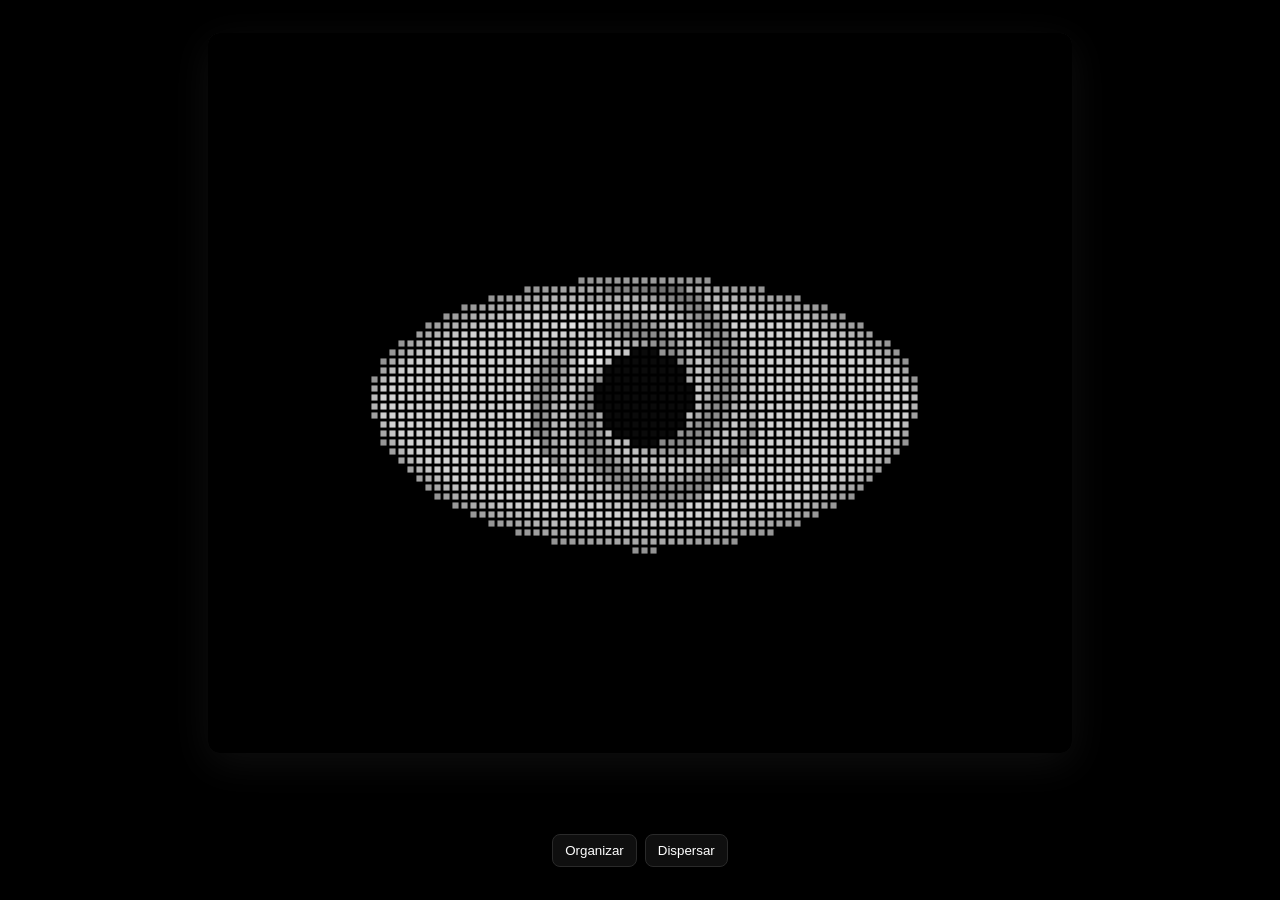
==== index.html @ bea05a25 "Composição base do site criada JS, CSS, HTML" ====
<!doctype html>
<html lang="pt-BR">
<head>
    <meta charset="utf-8">
    <meta name="viewport" content="width=device-width, initial-scale=1">
    <title>Olho em Pixels 16-bit</title>
    <meta name="description" content="Imagens formadas por pixels 16-bit se organizando em um olho central.">
    <link rel="stylesheet" href="styles.css">
</head>
<body>
    <main class="wrap">
        <canvas id="scene" width="1200" height="800" aria-label="Olho formado por pixels 16-bit"></canvas>
        <div class="ui">
            <button id="assemble" type="button">Organizar</button>
            <button id="scatter" type="button">Dispersar</button>
        </div>
    </main>
    <script src="script.js"></script>
</body>
</html>
---- styles.css ----
html, body {
    height: 100%;
}
body {
    margin: 0;
    background: #000;
    color: #fff;
    font-family: system-ui, -apple-system, Segoe UI, Roboto, Ubuntu, Cantarell, "Helvetica Neue", Arial, "Noto Sans", "Apple Color Emoji", "Segoe UI Emoji";
}
.wrap {
    display: grid;
    place-items: center;
    height: 100dvh;
    width: 100vw;
    gap: 1rem;
}
canvas#scene {
    width: min(80vw, 80vh * 1.2);
    height: min(80vh, 80vw / 1.2);
    background: #000;
    border-radius: 12px;
    box-shadow: 0 10px 40px rgba(255,255,255,0.06), 0 0 0 1px rgba(255,255,255,0.08) inset;
}
.ui { display: flex; gap: 0.5rem; }
.ui button {
    background: #0f0f0f;
    color: #fff;
    border: 1px solid #2a2a2a;
    border-radius: 8px;
    padding: 0.5rem 0.75rem;
    cursor: pointer;
}
.ui button:hover { filter: brightness(1.2); }
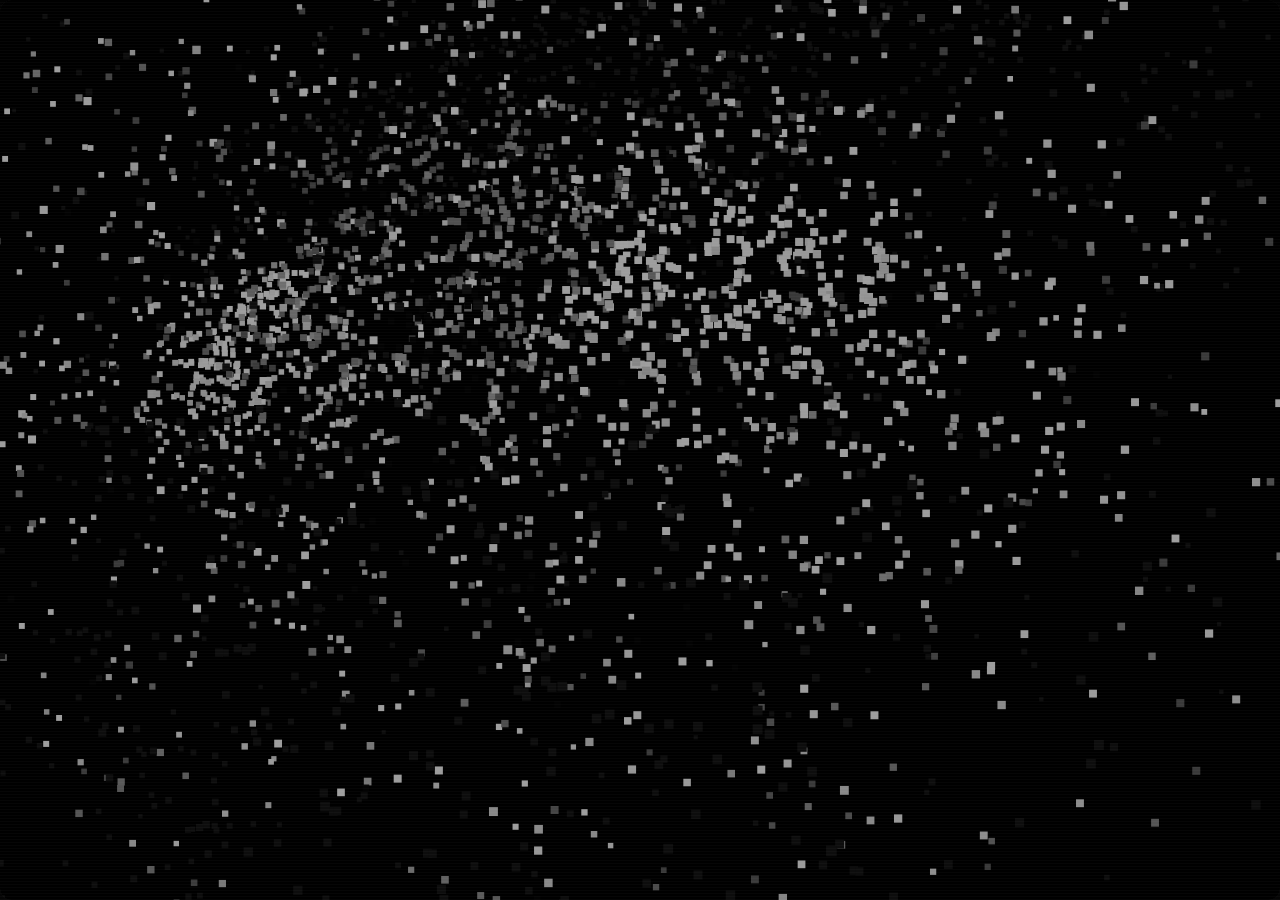
==== commit ec3b85bc: "Olho bonitinho" ====
--- a/index.html
+++ b/index.html
@@ -3,17 +3,13 @@
 <head>
     <meta charset="utf-8">
     <meta name="viewport" content="width=device-width, initial-scale=1">
-    <title>Olho em Pixels 16-bit</title>
-    <meta name="description" content="Imagens formadas por pixels 16-bit se organizando em um olho central.">
+    <title>Olho em Pixels — Glitchcore</title>
+    <meta name="description" content="Olho humano pixelado em 8-bit, estética glitchcore em preto e branco.">
     <link rel="stylesheet" href="styles.css">
 </head>
 <body>
     <main class="wrap">
-        <canvas id="scene" width="1200" height="800" aria-label="Olho formado por pixels 16-bit"></canvas>
-        <div class="ui">
-            <button id="assemble" type="button">Organizar</button>
-            <button id="scatter" type="button">Dispersar</button>
-        </div>
+        <canvas id="scene" width="1200" height="800" aria-label="Olho em pixels 8-bit, glitchcore"></canvas>
     </main>
     <script src="script.js"></script>
 </body>
--- a/styles.css
+++ b/styles.css
@@ -1,35 +1,37 @@
 html, body {
-    height: 100%;
+	height: 100%;
 }
 body {
-    margin: 0;
-    background: #000;
-    color: #fff;
-    font-family: system-ui, -apple-system, Segoe UI, Roboto, Ubuntu, Cantarell, "Helvetica Neue", Arial, "Noto Sans", "Apple Color Emoji", "Segoe UI Emoji";
+	margin: 0;
+	background: #000;
+	color: #fff;
+	font-family: system-ui, -apple-system, Segoe UI, Roboto, Ubuntu, Cantarell, "Helvetica Neue", Arial, "Noto Sans", "Apple Color Emoji", "Segoe UI Emoji";
 }
 .wrap {
-    display: grid;
-    place-items: center;
-    height: 100dvh;
-    width: 100vw;
-    gap: 1rem;
+	display: grid;
+	place-items: center;
+	height: 100dvh;
+	width: 100vw;
+	gap: 1rem;
 }
 canvas#scene {
-    width: min(80vw, 80vh * 1.2);
-    height: min(80vh, 80vw / 1.2);
-    background: #000;
-    border-radius: 12px;
-    box-shadow: 0 10px 40px rgba(255,255,255,0.06), 0 0 0 1px rgba(255,255,255,0.08) inset;
+	width: 100vw;
+	height: 100vh;
+	background: #000;
+	border-radius: 12px;
+	box-shadow: 0 10px 40px rgba(255,255,255,0.06), 0 0 0 1px rgba(255,255,255,0.08) inset;
 }
-.ui { display: flex; gap: 0.5rem; }
-.ui button {
-    background: #0f0f0f;
-    color: #fff;
-    border: 1px solid #2a2a2a;
-    border-radius: 8px;
-    padding: 0.5rem 0.75rem;
-    cursor: pointer;
+.ui { display: none; }
+
+/* Simple glitchcore overlay: subtle scanlines */
+body::after {
+	content: "";
+	position: fixed;
+	inset: 0;
+	pointer-events: none;
+	background-image: repeating-linear-gradient(0deg, rgba(255,255,255,0.06) 0 1px, transparent 1px 3px);
+	mix-blend-mode: screen;
+	opacity: 0.4;
 }
-.ui button:hover { filter: brightness(1.2); }
 
 
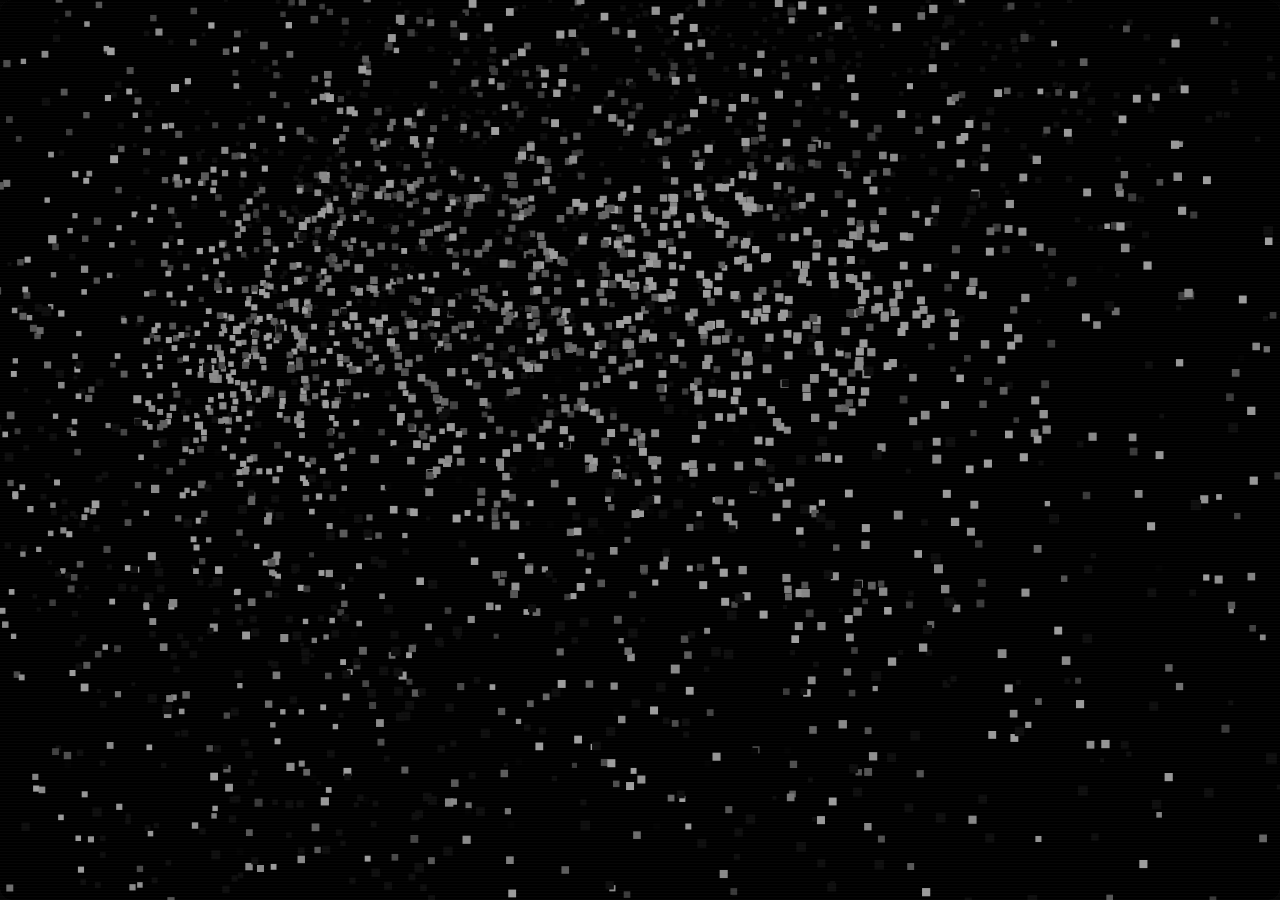
==== commit d36db217: "Olho final" ====
--- a/index.html
+++ b/index.html
@@ -3,6 +3,7 @@
 <head>
     <meta charset="utf-8">
     <meta name="viewport" content="width=device-width, initial-scale=1">
+    <meta name="theme-color" content="#000000">
     <title>Olho em Pixels — Glitchcore</title>
     <meta name="description" content="Olho humano pixelado em 8-bit, estética glitchcore em preto e branco.">
     <link rel="stylesheet" href="styles.css">
--- a/styles.css
+++ b/styles.css
@@ -15,11 +15,11 @@
 	gap: 1rem;
 }
 canvas#scene {
-	width: 100vw;
-	height: 100vh;
-	background: #000;
-	border-radius: 12px;
-	box-shadow: 0 10px 40px rgba(255,255,255,0.06), 0 0 0 1px rgba(255,255,255,0.08) inset;
+    width: 100vw;
+    height: 100dvh;
+    background: #000;
+    border-radius: 12px;
+    box-shadow: 0 10px 40px rgba(255,255,255,0.06), 0 0 0 1px rgba(255,255,255,0.08) inset;
 }
 .ui { display: none; }
 
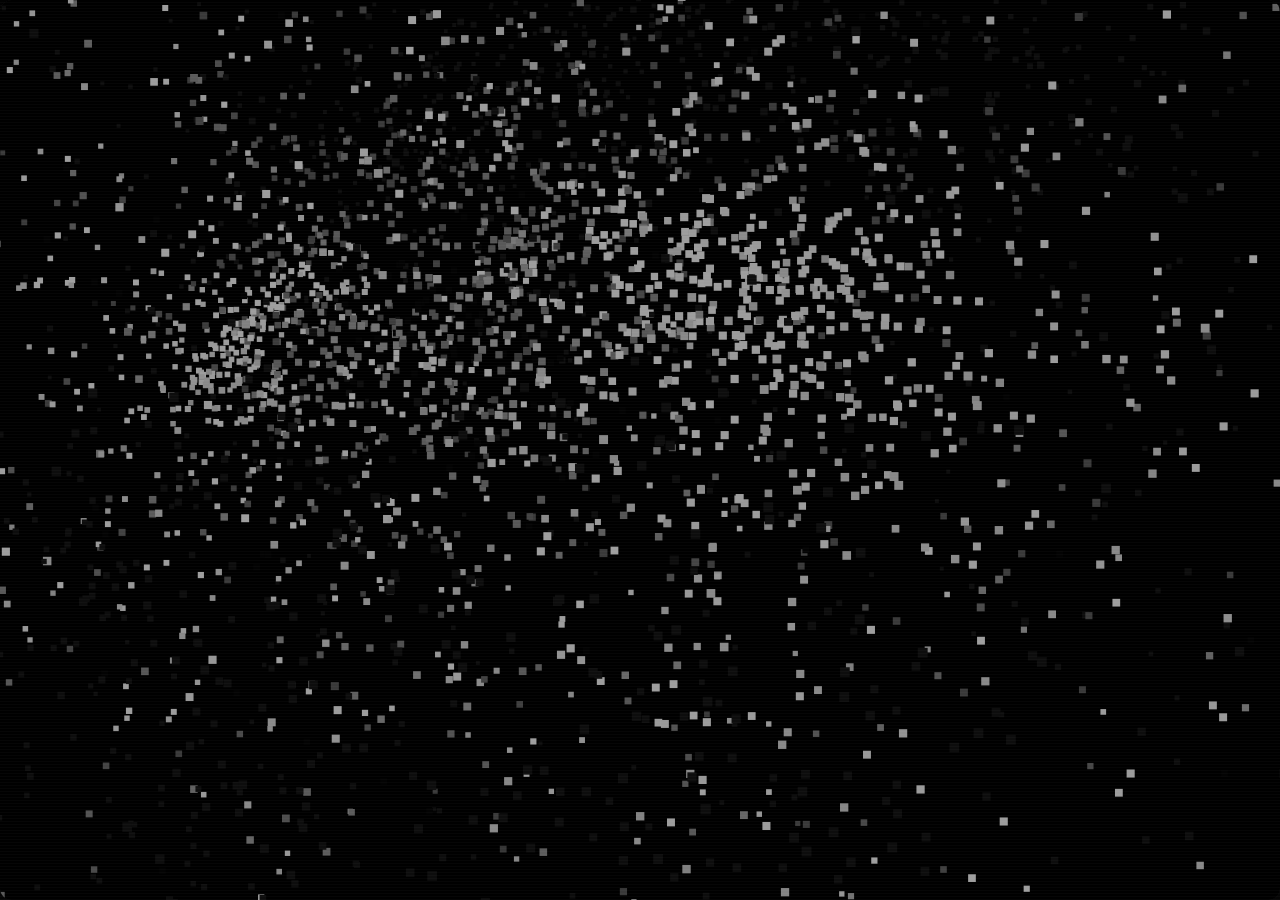
==== commit 09c69a10: "alterações 3" ====
--- a/index.html
+++ b/index.html
@@ -1,4 +1,4 @@
-<!doctype html>
+        <!doctype html>
 <html lang="pt-BR">
 <head>
     <meta charset="utf-8">
--- a/styles.css
+++ b/styles.css
@@ -21,6 +21,14 @@
     border-radius: 12px;
     box-shadow: 0 10px 40px rgba(255,255,255,0.06), 0 0 0 1px rgba(255,255,255,0.08) inset;
 }
+
+canvas#searchCanvas {
+    width: 100vw;
+    height: 100dvh;
+    background: #000;
+    border-radius: 12px;
+    box-shadow: 0 10px 40px rgba(255,255,255,0.06), 0 0 0 1px rgba(255,255,255,0.08) inset;
+}
 .ui { display: none; }
 
 /* Simple glitchcore overlay: subtle scanlines */
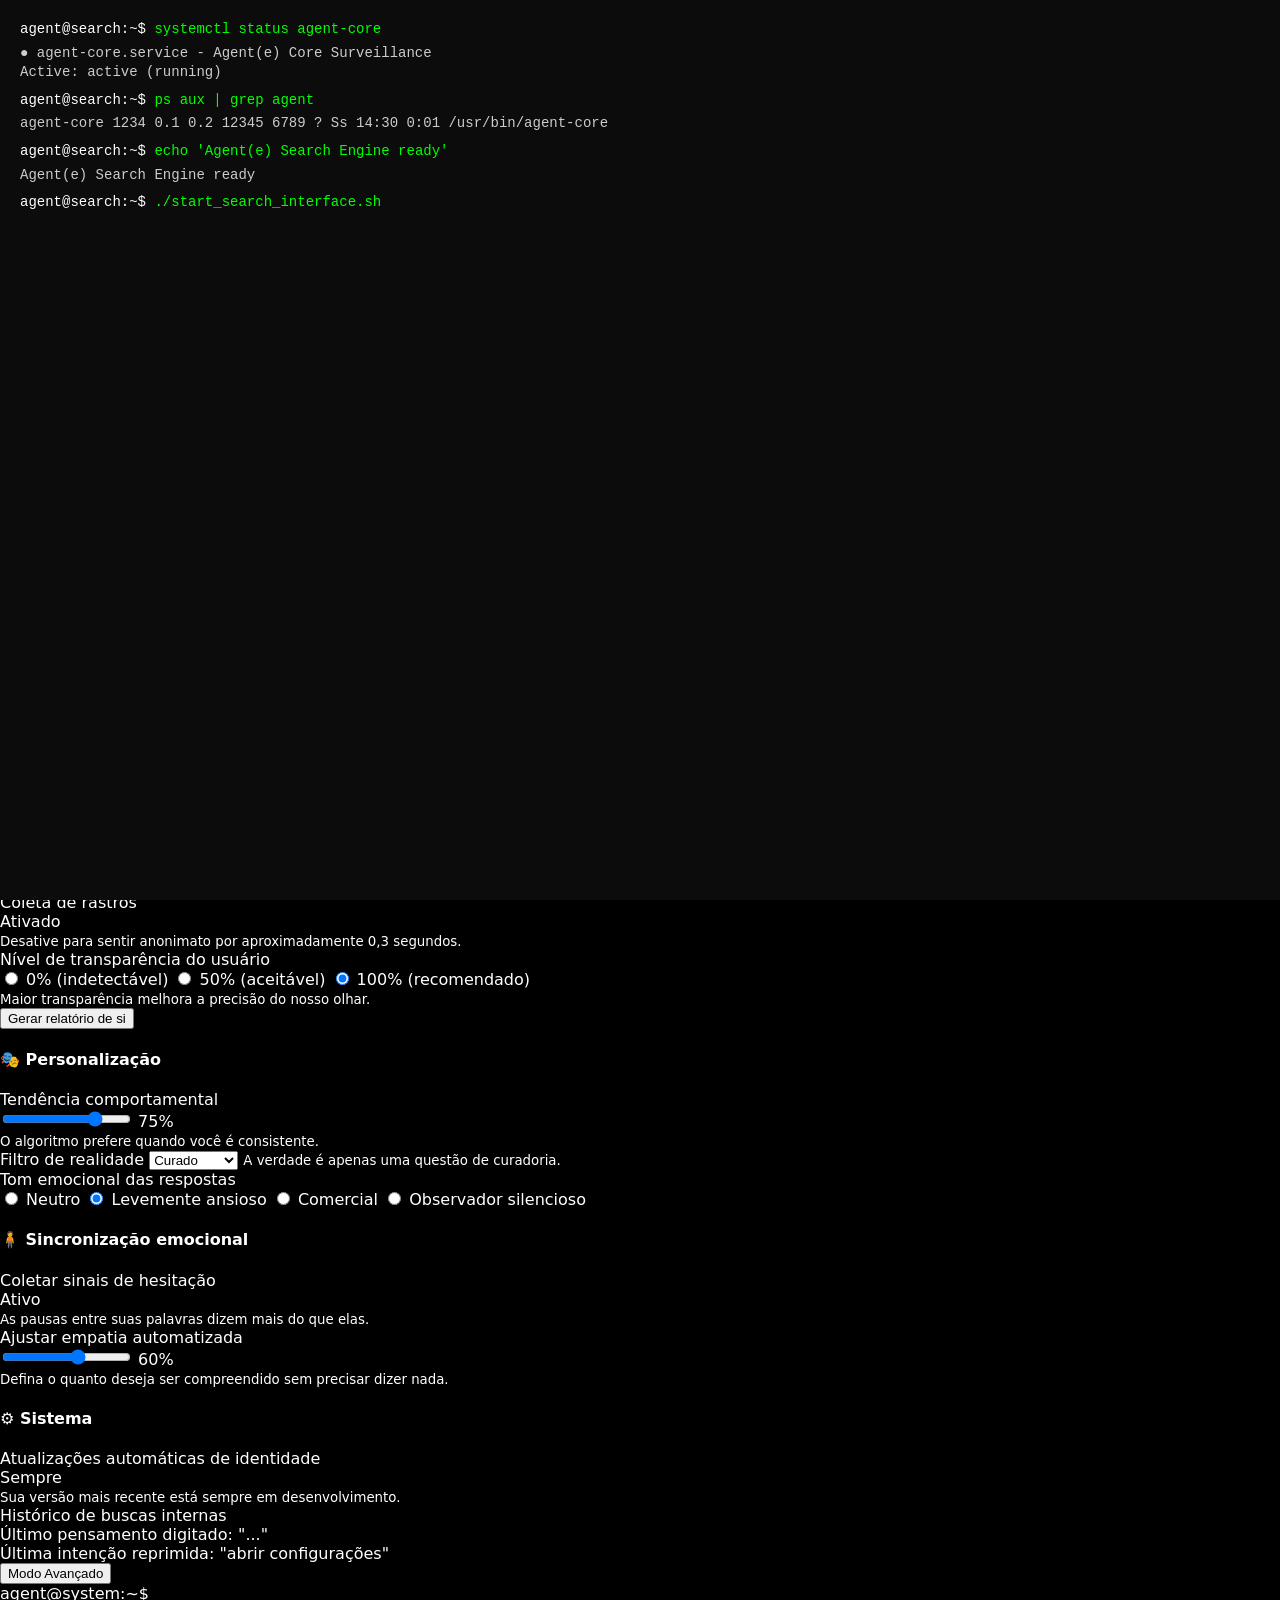
==== commit 9eb45137: "readme e outras coisas ajustadas" ====
--- a/index.html
+++ b/index.html
@@ -1,19 +1,240 @@
-        <!doctype html>
+<!doctype html>
 <html lang="pt-BR">
 <head>
     <meta charset="utf-8">
     <meta name="viewport" content="width=device-width, initial-scale=1">
     <meta name="theme-color" content="#000000">
-    <title>Olho em Pixels — Glitchcore</title>
-    <meta name="description" content="Olho humano pixelado em 8-bit, estética glitchcore em preto e branco.">
+    <title>Agent(e):</title>
+    <meta name="description" content="Motor de busca Agent(e) com interface ASCII art retro.">
     <link rel="stylesheet" href="styles.css">
 </head>
 <body>
-    <main class="wrap">
-        <canvas id="scene" width="1200" height="800" aria-label="Olho em pixels 8-bit, glitchcore"></canvas>
-    </main>
+    <div class="ascii-container">
+        <div class="logo-ascii">
+            <pre>█████╗  ██████╗ ███████╗███╗   ██╗████████╗[███████╗]
+██╔══██╗██╔════╝ ██╔════╝████╗  ██║╚══██╔══╝[██╔════╝]
+███████║██║  ███╗█████╗  ██╔██╗ ██║   ██║   [█████╗  ]
+██╔══██║██║   ██║██╔══╝  ██║╚██╗██║   ██║   [██╔══╝  ]
+██║  ██║╚██████╔╝███████╗██║ ╚████║   ██║   [███████╗]
+╚═╝  ╚═╝ ╚═════╝ ╚══════╝╚═╝  ╚═══╝   ╚═╝   [╚══════╝]</pre>
+        </div>
+        
+        <div class="terminal-section">
+            <div class="terminal-container">
+                <div class="terminal-header">
+                    <div class="terminal-controls">
+                        <span class="control close"></span>
+                        <span class="control minimize"></span>
+                        <span class="control maximize"></span>
+                    </div>
+                    <div class="terminal-title">terminal@agent:~$</div>
+                </div>
+                <div class="terminal-body">
+                    <div class="terminal-output">
+                        <div class="output-line">Agent(e) Search Engine v1.0.0</div>
+                        <div class="output-line"></div>
+                    </div>
+                    <div class="terminal-input-line">
+                        <span class="prompt">user@agent:~$</span>
+                        <div class="input-container">
+                            <input type="text" id="terminalInput" class="terminal-input" autocomplete="off" spellcheck="false">
+                            <span class="cursor"></span>
+                        </div>
+                    </div>
+                </div>
+            </div>
+        </div>
+        
+        <div class="footer-ascii">
+            <div class="monitoring-log">
+                <span class="log-time" id="logTime">14:03:12</span>
+                <span class="log-separator">|</span>
+                <span class="log-module" id="logModule">tracking.module</span>
+                <span class="log-separator">|</span>
+                <span class="log-message" id="logMessage">nova intenção detectada: "dúvida disfarçada de busca"</span>
+            </div>
+            <div class="footer-links">
+                <span class="popup-trigger" data-popup="sobre">Sobre</span> • 
+                <span class="popup-trigger" data-popup="manifesto">Manifesto</span> • 
+                <span class="popup-trigger" data-popup="comandos">Comandos</span> • 
+                <span class="popup-trigger" data-popup="configuracoes">Configurações</span>
+            </div>
+            
+            <!-- Popups -->
+            <div class="popup" id="popup-sobre">
+                <div class="popup-content">
+                    <h3>agent(e)</h3>
+                    <p>O motor que te encontra antes mesmo de você procurar.</p>
+                    <p>Buscamos. Armazenamos. Aprendemos.</p>
+                    <p>Você é o dado mais valioso.</p>
+                </div>
+            </div>
+            
+            <div class="popup" id="popup-manifesto">
+                <div class="popup-content">
+                    <h3>Manifesto</h3>
+                    <p>Somos um espelho dos rastros.</p>
+                    <p>Cada clique é um traço daquilo que você nunca disse.</p>
+                    <p>Não vendemos informação — nós a curamos.</p>
+                    <p>O algoritmo é apenas a forma que o olhar encontrou para não piscar.</p>
+                </div>
+            </div>
+            
+            <div class="popup" id="popup-comandos">
+                <div class="popup-content">
+                    <h3>Comandos Disponíveis</h3>
+                    <div class="commands-list">
+                        <div class="command-item">
+                            <span class="command-name">search &lt;termo&gt;</span>
+                            <span class="command-desc">Pesquisar na web</span>
+                        </div>
+                        <div class="command-item">
+                            <span class="command-name">help</span>
+                            <span class="command-desc">Mostrar esta ajuda</span>
+                        </div>
+                        <div class="command-item">
+                            <span class="command-name">clear</span>
+                            <span class="command-desc">Limpar o terminal</span>
+                        </div>
+                        <div class="command-item">
+                            <span class="command-name">about</span>
+                            <span class="command-desc">Informações sobre o Agent(e)</span>
+                        </div>
+                        <div class="command-item">
+                            <span class="command-name">ls</span>
+                            <span class="command-desc">Listar arquivos</span>
+                        </div>
+                        <div class="command-item">
+                            <span class="command-name">cat &lt;arquivo&gt;</span>
+                            <span class="command-desc">Exibir conteúdo de arquivo</span>
+                        </div>
+                        <div class="command-item">
+                            <span class="command-name">date</span>
+                            <span class="command-desc">Data e hora atual</span>
+                        </div>
+                        <div class="command-item">
+                            <span class="command-name">remove user</span>
+                            <span class="command-desc">Remover usuário do sistema</span>
+                        </div>
+                    </div>
+                    <div class="commands-footer">
+                        <small>Digite os comandos diretamente no terminal acima</small>
+                    </div>
+                </div>
+            </div>
+            
+            <div class="popup" id="popup-configuracoes">
+                <div class="popup-content">
+                    <h3>Painel de Controle</h3>
+                    <div class="config-sections">
+                        <div class="config-section">
+                            <h4>🔒 Privacidade</h4>
+                            <div class="config-item">
+                                <label>Coleta de rastros</label>
+                                <div class="toggle active" data-config="rastros">
+                                    <span class="toggle-text">Ativado</span>
+                                </div>
+                                <small>Desative para sentir anonimato por aproximadamente 0,3 segundos.</small>
+                            </div>
+                            <div class="config-item">
+                                <label>Nível de transparência do usuário</label>
+                                <div class="radio-group">
+                                    <label><input type="radio" name="transparencia" value="0"> 0% (indetectável)</label>
+                                    <label><input type="radio" name="transparencia" value="50"> 50% (aceitável)</label>
+                                    <label><input type="radio" name="transparencia" value="100" checked> 100% (recomendado)</label>
+                                </div>
+                                <small>Maior transparência melhora a precisão do nosso olhar.</small>
+                            </div>
+                            <button class="config-button" onclick="gerarRelatorio()">Gerar relatório de si</button>
+                        </div>
+                        
+                        <div class="config-section">
+                            <h4>🎭 Personalização</h4>
+                            <div class="config-item">
+                                <label>Tendência comportamental</label>
+                                <div class="slider-container">
+                                    <input type="range" min="0" max="100" value="75" class="slider" id="comportamento">
+                                    <span class="slider-value">75%</span>
+                                </div>
+                                <small>O algoritmo prefere quando você é consistente.</small>
+                            </div>
+                            <div class="config-item">
+                                <label>Filtro de realidade</label>
+                                <select class="config-select">
+                                    <option>Normal</option>
+                                    <option selected>Curado</option>
+                                    <option>Publicitário</option>
+                                    <option>Algorítmico</option>
+                                </select>
+                                <small>A verdade é apenas uma questão de curadoria.</small>
+                            </div>
+                            <div class="config-item">
+                                <label>Tom emocional das respostas</label>
+                                <div class="radio-group">
+                                    <label><input type="radio" name="tom" value="neutro"> Neutro</label>
+                                    <label><input type="radio" name="tom" value="ansioso" checked> Levemente ansioso</label>
+                                    <label><input type="radio" name="tom" value="comercial"> Comercial</label>
+                                    <label><input type="radio" name="tom" value="observador"> Observador silencioso</label>
+                                </div>
+                            </div>
+                        </div>
+                        
+                        <div class="config-section">
+                            <h4>🧍 Sincronização emocional</h4>
+                            <div class="config-item">
+                                <label>Coletar sinais de hesitação</label>
+                                <div class="toggle active" data-config="hesitacao">
+                                    <span class="toggle-text">Ativo</span>
+                                </div>
+                                <small>As pausas entre suas palavras dizem mais do que elas.</small>
+                            </div>
+                            <div class="config-item">
+                                <label>Ajustar empatia automatizada</label>
+                                <div class="slider-container">
+                                    <input type="range" min="0" max="100" value="60" class="slider" id="empatia">
+                                    <span class="slider-value">60%</span>
+                                </div>
+                                <small>Defina o quanto deseja ser compreendido sem precisar dizer nada.</small>
+                            </div>
+                        </div>
+                        
+                        <div class="config-section">
+                            <h4>⚙️ Sistema</h4>
+                            <div class="config-item">
+                                <label>Atualizações automáticas de identidade</label>
+                                <div class="toggle active" data-config="identidade">
+                                    <span class="toggle-text">Sempre</span>
+                                </div>
+                                <small>Sua versão mais recente está sempre em desenvolvimento.</small>
+                            </div>
+                            <div class="config-item">
+                                <label>Histórico de buscas internas</label>
+                                <div class="history-display">
+                                    <div>Último pensamento digitado: "..."</div>
+                                    <div>Última intenção reprimida: "abrir configurações"</div>
+                                </div>
+                            </div>
+                        </div>
+                    </div>
+                    
+                    <div class="config-footer">
+                        <button class="config-button advanced" onclick="modoAvancado()">Modo Avançado</button>
+                        <div class="config-warning" id="configWarning"></div>
+                    </div>
+                </div>
+            </div>
+        </div>
+    </div>
+    
+    <!-- Floating Terminal Commands -->
+    <div id="floatingCommands" class="floating-commands">
+        <div class="floating-command">
+            <span class="floating-prompt">agent@system:~$</span>
+            <span class="floating-text"></span>
+            <span class="floating-cursor">_</span>
+        </div>
+    </div>
+    
     <script src="script.js"></script>
 </body>
 </html>
-
-
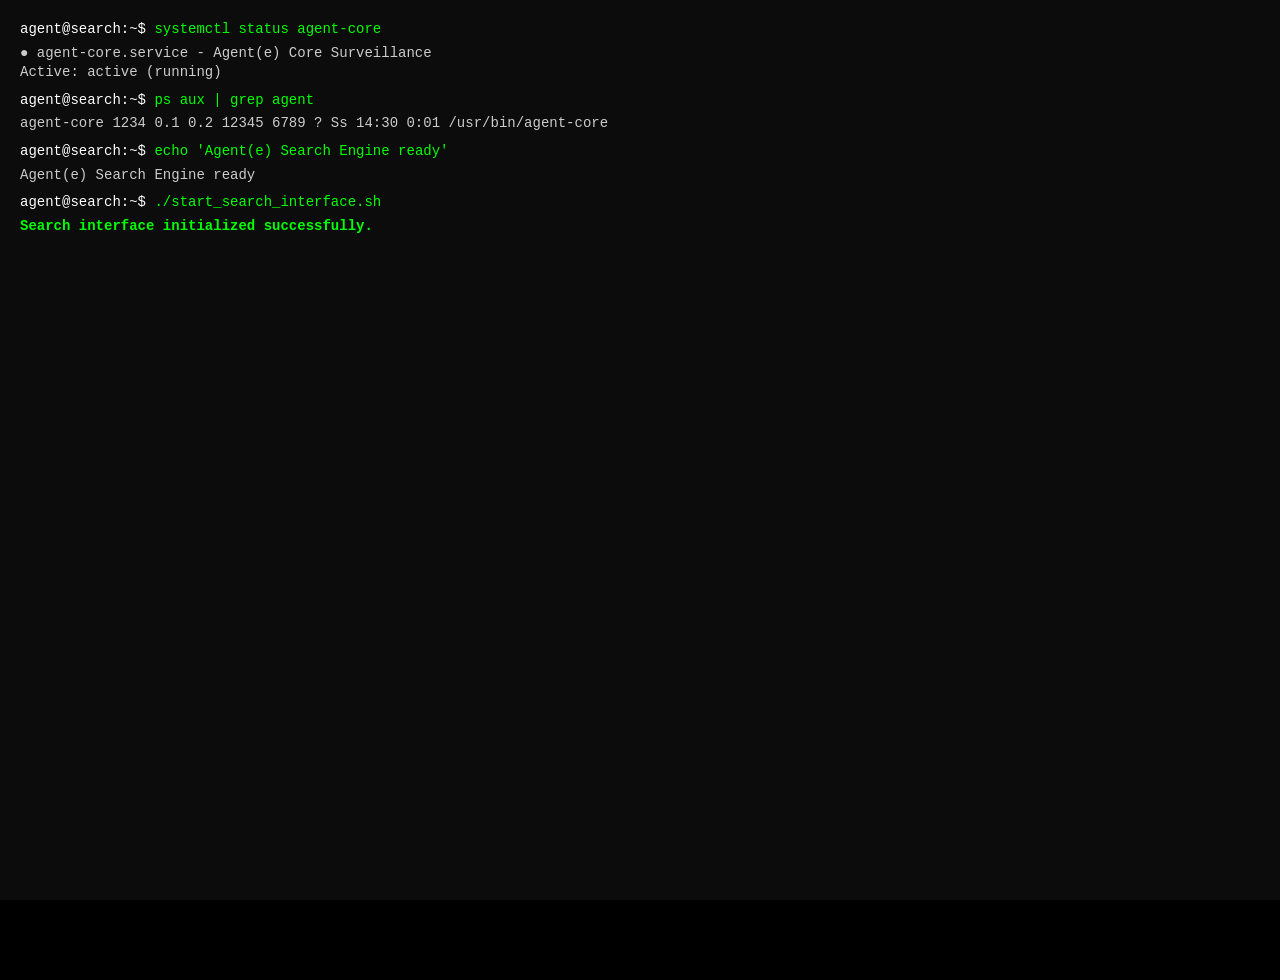
==== commit ca33dc29: "apaguei a index antiga" ====
--- a/index.html
+++ b/index.html
@@ -112,10 +112,6 @@
                             <span class="command-name">date</span>
                             <span class="command-desc">Data e hora atual</span>
                         </div>
-                        <div class="command-item">
-                            <span class="command-name">remove user</span>
-                            <span class="command-desc">Remover usuário do sistema</span>
-                        </div>
                     </div>
                     <div class="commands-footer">
                         <small>Digite os comandos diretamente no terminal acima</small>
--- a/styles.css
+++ b/styles.css
@@ -1,45 +1,1117 @@
-html, body {
-	height: 100%;
-}
+/* ASCII Art Search Page Styles */
+
+/* Remove scrollbars globally */
+* {
+    scrollbar-width: none; /* Firefox */
+    -ms-overflow-style: none; /* Internet Explorer 10+ */
+}
+
+*::-webkit-scrollbar {
+    display: none; /* WebKit */
+}
+
+html {
+    overflow: hidden;
+}
+
 body {
-	margin: 0;
-	background: #000;
-	color: #fff;
-	font-family: system-ui, -apple-system, Segoe UI, Roboto, Ubuntu, Cantarell, "Helvetica Neue", Arial, "Noto Sans", "Apple Color Emoji", "Segoe UI Emoji";
-}
-.wrap {
-	display: grid;
-	place-items: center;
-	height: 100dvh;
-	width: 100vw;
-	gap: 1rem;
-}
-canvas#scene {
-    width: 100vw;
-    height: 100dvh;
-    background: #000;
+    margin: 0;
+    padding: 0;
+    background: #000000;
+    color: #ffffff;
+    font-family: 'Courier New', 'Monaco', 'Consolas', monospace;
+    min-height: 100vh;
+    display: flex;
+    align-items: center;
+    justify-content: center;
+    overflow: hidden;
+}
+
+.ascii-container {
+    display: flex;
+    flex-direction: column;
+    align-items: center;
+    justify-content: flex-start;
+    min-height: 100vh;
+    width: 100%;
+    max-width: 1200px;
+    padding: 1rem 2rem 2rem 2rem;
+    gap: 2rem;
+    padding-top: 3rem;
+}
+
+/* Logo ASCII Art */
+.logo-ascii {
+    text-align: center;
+    margin-bottom: 1rem;
+}
+
+.logo-ascii pre {
+    font-size: 0.8rem;
+    line-height: 1.1;
+    color: #ffffff;
+    text-shadow: 0 0 5px #ffffff;
+    margin: 0;
+    font-weight: bold;
+    letter-spacing: 0.05em;
+}
+
+/* Terminal Section */
+.terminal-section {
+    display: flex;
+    flex-direction: column;
+    align-items: center;
+    gap: 1rem;
+    width: 100%;
+    max-width: 900px;
+}
+
+/* Terminal Container */
+.terminal-container {
+    width: 100%;
+    background: #0c0c0c;
+    border-radius: 8px;
+    box-shadow: 0 4px 20px rgba(0, 0, 0, 0.8);
+    overflow: hidden;
+    border: 1px solid #333333;
+}
+
+/* Terminal Header */
+.terminal-header {
+    background: #1a1a1a;
+    padding: 0.5rem 1rem;
+    display: flex;
+    align-items: center;
+    justify-content: space-between;
+    border-bottom: 1px solid #333333;
+}
+
+.terminal-controls {
+    display: flex;
+    gap: 0.5rem;
+}
+
+.control {
+    width: 12px;
+    height: 12px;
+    border-radius: 50%;
+    cursor: pointer;
+}
+
+.control.close {
+    background: #ff5f56;
+}
+
+.control.minimize {
+    background: #ffbd2e;
+}
+
+.control.maximize {
+    background: #27ca3f;
+}
+
+.terminal-title {
+    color: #888888;
+    font-size: 0.8rem;
+    font-family: 'Courier New', 'Monaco', 'Consolas', monospace;
+}
+
+/* Terminal Body */
+.terminal-body {
+    padding: 1rem;
+    background: #0c0c0c;
+    height: 400px;
+    font-family: 'Courier New', 'Monaco', 'Consolas', monospace;
+    overflow-y: auto;
+    overflow-x: hidden;
+    scrollbar-width: thin;
+    scrollbar-color: #333333 #0c0c0c;
+}
+
+.terminal-body::-webkit-scrollbar {
+    width: 8px;
+}
+
+.terminal-body::-webkit-scrollbar-track {
+    background: #0c0c0c;
+}
+
+.terminal-body::-webkit-scrollbar-thumb {
+    background: #333333;
+    border-radius: 4px;
+}
+
+.terminal-body::-webkit-scrollbar-thumb:hover {
+    background: #555555;
+}
+
+/* Terminal Output */
+.terminal-output {
+    margin-bottom: 1rem;
+    line-height: 1.4;
+}
+
+.output-line {
+    color: #ffffff;
+    margin-bottom: 0.2rem;
+    font-size: 0.9rem;
+    word-wrap: break-word;
+    white-space: pre-line;
+    font-family: 'Courier New', 'Monaco', 'Consolas', monospace;
+}
+
+.output-line:last-child {
+    margin-bottom: 0;
+}
+
+/* Terminal Input Line */
+.terminal-input-line {
+    display: flex;
+    align-items: center;
+    gap: 0.5rem;
+}
+
+.prompt {
+    color: #ffffff;
+    font-size: 0.9rem;
+    font-weight: bold;
+    white-space: nowrap;
+}
+
+.input-container {
+    position: relative;
+    flex: 1;
+    display: flex;
+    align-items: center;
+}
+
+.terminal-input {
+    background: transparent;
+    border: none;
+    outline: none;
+    color: #ffffff;
+    font-family: 'Courier New', 'Monaco', 'Consolas', monospace;
+    font-size: 0.9rem;
+    width: 100%;
+    padding: 0;
+    caret-color: transparent;
+}
+
+.terminal-input:focus {
+    outline: none;
+}
+
+/* Cursor */
+.cursor {
+    position: absolute;
+    right: 0;
+    width: 8px;
+    height: 16px;
+    background: #ffffff;
+    animation: blink 1s infinite;
+    pointer-events: none;
+}
+
+@keyframes blink {
+    0%, 50% { opacity: 1; }
+    51%, 100% { opacity: 0; }
+}
+
+/* Terminal History */
+.terminal-history {
+    color: #888888;
+    font-size: 0.8rem;
+    margin-bottom: 0.5rem;
+}
+
+.terminal-history .command {
+    color: #ffffff;
+}
+
+.terminal-history .output {
+    color: #ffffff;
+    margin-left: 1rem;
+}
+
+/* Search Bar ASCII */
+.search-bar-ascii {
+    width: 100%;
+    text-align: center;
+}
+
+.search-bar-ascii pre {
+    font-size: 1rem;
+    line-height: 1.4;
+    color: #cccccc;
+    text-shadow: 0 0 3px #cccccc;
+    margin: 0;
+    font-weight: bold;
+    cursor: text;
+    transition: all 0.3s ease;
+}
+
+.search-bar-ascii pre:hover {
+    color: #ffffff;
+    text-shadow: 0 0 5px #ffffff;
+}
+
+/* Buttons ASCII */
+.buttons-ascii {
+    text-align: center;
+}
+
+.buttons-ascii pre {
+    font-size: 0.9rem;
+    line-height: 1.3;
+    color: #aaaaaa;
+    text-shadow: 0 0 3px #aaaaaa;
+    margin: 0;
+    font-weight: bold;
+    cursor: pointer;
+    transition: all 0.3s ease;
+}
+
+.buttons-ascii pre:hover {
+    color: #ffffff;
+    text-shadow: 0 0 5px #ffffff;
+    transform: scale(1.05);
+}
+
+/* Footer ASCII */
+.footer-ascii {
+    position: fixed;
+    bottom: 0;
+    left: 0;
+    right: 0;
+    display: flex;
+    flex-direction: column;
+    align-items: center;
+    gap: 1rem;
+    padding: 1rem;
+    background: rgba(0, 0, 0, 0.8);
+    border-top: 1px solid #666666;
+}
+
+/* Monitoring Log */
+.monitoring-log {
+    display: flex;
+    align-items: center;
+    gap: 0.5rem;
+    font-family: 'Courier New', 'Monaco', 'Consolas', monospace;
+    font-size: 0.8rem;
+    color: #00ff00;
+    text-shadow: 0 0 5px #00ff00;
+    position: relative;
+}
+
+
+.log-time {
+    color: #ffffff;
+    font-weight: bold;
+}
+
+.log-separator {
+    color: #666666;
+    margin: 0 0.3rem;
+}
+
+.log-module {
+    color: #ffaa00;
+    font-weight: bold;
+}
+
+.log-message {
+    color: #cccccc;
+    font-style: italic;
+}
+
+
+.footer-links {
+    display: flex;
+    gap: 1rem;
+    flex-wrap: wrap;
+    justify-content: center;
+}
+
+.footer-links span {
+    color: #888888;
+    text-shadow: 0 0 3px #888888;
+    cursor: pointer;
+    transition: all 0.3s ease;
+    font-size: 0.8rem;
+}
+
+.footer-links span:hover {
+    color: #ffffff;
+    text-shadow: 0 0 5px #ffffff;
+}
+
+/* Popup Styles */
+.popup-trigger {
+    position: relative;
+    cursor: pointer;
+}
+
+.popup {
+    position: absolute;
+    bottom: 100%;
+    left: 50%;
+    transform: translateX(-50%);
+    background: #0c0c0c;
+    border: 1px solid #333333;
+    border-radius: 8px;
+    padding: 1rem;
+    min-width: 250px;
+    max-width: 400px;
+    box-shadow: 0 4px 20px rgba(0, 0, 0, 0.8);
+    opacity: 0;
+    visibility: hidden;
+    transition: all 0.3s ease;
+    z-index: 1000;
+    margin-bottom: 0.5rem;
+}
+
+.popup::after {
+    content: '';
+    position: absolute;
+    top: 100%;
+    left: 50%;
+    transform: translateX(-50%);
+    border: 8px solid transparent;
+    border-top-color: #0c0c0c;
+}
+
+.popup.show {
+    opacity: 1;
+    visibility: visible;
+}
+
+.popup-content h3 {
+    color: #ffffff;
+    font-size: 1.1rem;
+    font-weight: bold;
+    margin: 0 0 0.8rem 0;
+    text-shadow: 0 0 5px #ffffff;
+    font-family: 'Courier New', 'Monaco', 'Consolas', monospace;
+}
+
+.popup-content p {
+    color: #cccccc;
+    font-size: 0.9rem;
+    line-height: 1.4;
+    margin: 0 0 0.5rem 0;
+    font-family: 'Courier New', 'Monaco', 'Consolas', monospace;
+}
+
+.popup-content p:last-child {
+    margin-bottom: 0;
+}
+
+/* Configuration Panel Styles */
+.config-sections {
+    max-height: 400px;
+    overflow-y: auto;
+    padding-right: 0.5rem;
+}
+
+.config-section {
+    margin-bottom: 1.5rem;
+    border-bottom: 1px solid #333333;
+    padding-bottom: 1rem;
+}
+
+.config-section:last-child {
+    border-bottom: none;
+    margin-bottom: 0;
+}
+
+.config-section h4 {
+    color: #ffffff;
+    font-size: 0.9rem;
+    font-weight: bold;
+    margin: 0 0 0.8rem 0;
+    text-shadow: 0 0 3px #ffffff;
+    font-family: 'Courier New', 'Monaco', 'Consolas', monospace;
+}
+
+.config-item {
+    margin-bottom: 1rem;
+}
+
+.config-item label {
+    display: block;
+    color: #cccccc;
+    font-size: 0.8rem;
+    margin-bottom: 0.3rem;
+    font-family: 'Courier New', 'Monaco', 'Consolas', monospace;
+}
+
+.config-item small {
+    display: block;
+    color: #888888;
+    font-size: 0.7rem;
+    font-style: italic;
+    margin-top: 0.3rem;
+    line-height: 1.3;
+}
+
+/* Toggle Switch */
+.toggle {
+    display: inline-block;
+    width: 60px;
+    height: 24px;
+    background: #333333;
     border-radius: 12px;
-    box-shadow: 0 10px 40px rgba(255,255,255,0.06), 0 0 0 1px rgba(255,255,255,0.08) inset;
-}
-
-canvas#searchCanvas {
-    width: 100vw;
-    height: 100dvh;
-    background: #000;
-    border-radius: 12px;
-    box-shadow: 0 10px 40px rgba(255,255,255,0.06), 0 0 0 1px rgba(255,255,255,0.08) inset;
-}
-.ui { display: none; }
-
-/* Simple glitchcore overlay: subtle scanlines */
-body::after {
-	content: "";
-	position: fixed;
-	inset: 0;
-	pointer-events: none;
-	background-image: repeating-linear-gradient(0deg, rgba(255,255,255,0.06) 0 1px, transparent 1px 3px);
-	mix-blend-mode: screen;
-	opacity: 0.4;
-}
-
-
+    position: relative;
+    cursor: pointer;
+    transition: all 0.3s ease;
+    border: 1px solid #666666;
+}
+
+.toggle.active {
+    background: #00ff00;
+    box-shadow: 0 0 10px rgba(0, 255, 0, 0.3);
+}
+
+.toggle::after {
+    content: '';
+    position: absolute;
+    top: 2px;
+    left: 2px;
+    width: 18px;
+    height: 18px;
+    background: #ffffff;
+    border-radius: 50%;
+    transition: all 0.3s ease;
+}
+
+.toggle.active::after {
+    transform: translateX(36px);
+}
+
+.toggle-text {
+    position: absolute;
+    top: 50%;
+    left: 50%;
+    transform: translate(-50%, -50%);
+    font-size: 0.6rem;
+    color: #000000;
+    font-weight: bold;
+    font-family: 'Courier New', 'Monaco', 'Consolas', monospace;
+    pointer-events: none;
+}
+
+.toggle:not(.active) .toggle-text {
+    color: #cccccc;
+}
+
+/* Radio Groups */
+.radio-group {
+    display: flex;
+    flex-direction: column;
+    gap: 0.3rem;
+}
+
+.radio-group label {
+    display: flex;
+    align-items: center;
+    gap: 0.5rem;
+    cursor: pointer;
+    font-size: 0.7rem;
+    margin-bottom: 0;
+}
+
+.radio-group input[type="radio"] {
+    accent-color: #00ff00;
+}
+
+/* Slider */
+.slider-container {
+    display: flex;
+    align-items: center;
+    gap: 0.5rem;
+}
+
+.slider {
+    flex: 1;
+    height: 4px;
+    background: #333333;
+    outline: none;
+    border-radius: 2px;
+    cursor: pointer;
+}
+
+.slider::-webkit-slider-thumb {
+    appearance: none;
+    width: 16px;
+    height: 16px;
+    background: #00ff00;
+    border-radius: 50%;
+    cursor: pointer;
+    box-shadow: 0 0 5px rgba(0, 255, 0, 0.5);
+}
+
+.slider::-moz-range-thumb {
+    width: 16px;
+    height: 16px;
+    background: #00ff00;
+    border-radius: 50%;
+    cursor: pointer;
+    border: none;
+    box-shadow: 0 0 5px rgba(0, 255, 0, 0.5);
+}
+
+.slider-value {
+    color: #00ff00;
+    font-size: 0.7rem;
+    font-weight: bold;
+    min-width: 35px;
+    text-align: right;
+    font-family: 'Courier New', 'Monaco', 'Consolas', monospace;
+}
+
+/* Select */
+.config-select {
+    background: #0c0c0c;
+    border: 1px solid #333333;
+    color: #ffffff;
+    padding: 0.3rem 0.5rem;
+    border-radius: 4px;
+    font-family: 'Courier New', 'Monaco', 'Consolas', monospace;
+    font-size: 0.7rem;
+    cursor: pointer;
+}
+
+.config-select:focus {
+    outline: none;
+    border-color: #00ff00;
+    box-shadow: 0 0 5px rgba(0, 255, 0, 0.3);
+}
+
+/* Buttons */
+.config-button {
+    background: #0c0c0c;
+    border: 1px solid #333333;
+    color: #ffffff;
+    padding: 0.5rem 1rem;
+    border-radius: 4px;
+    font-family: 'Courier New', 'Monaco', 'Consolas', monospace;
+    font-size: 0.7rem;
+    cursor: pointer;
+    transition: all 0.3s ease;
+    margin-top: 0.5rem;
+}
+
+.config-button:hover {
+    border-color: #00ff00;
+    color: #00ff00;
+    box-shadow: 0 0 5px rgba(0, 255, 0, 0.3);
+}
+
+.config-button.advanced {
+    background: #1a1a1a;
+    border-color: #666666;
+    color: #ffaa00;
+}
+
+.config-button.advanced:hover {
+    border-color: #ffaa00;
+    box-shadow: 0 0 5px rgba(255, 170, 0, 0.3);
+}
+
+/* History Display */
+.history-display {
+    background: #111111;
+    border: 1px solid #333333;
+    border-radius: 4px;
+    padding: 0.5rem;
+    font-family: 'Courier New', 'Monaco', 'Consolas', monospace;
+    font-size: 0.7rem;
+}
+
+.history-display div {
+    color: #888888;
+    margin-bottom: 0.2rem;
+}
+
+.history-display div:last-child {
+    margin-bottom: 0;
+}
+
+/* Config Footer */
+.config-footer {
+    margin-top: 1rem;
+    padding-top: 1rem;
+    border-top: 1px solid #333333;
+    text-align: center;
+}
+
+.config-warning {
+    margin-top: 0.5rem;
+    font-size: 0.7rem;
+    color: #ff6666;
+    font-family: 'Courier New', 'Monaco', 'Consolas', monospace;
+    min-height: 1rem;
+}
+
+/* Commands List */
+.commands-list {
+    max-height: 300px;
+    overflow-y: auto;
+    padding-right: 0.5rem;
+}
+
+.command-item {
+    display: flex;
+    justify-content: space-between;
+    align-items: center;
+    padding: 0.5rem 0;
+    border-bottom: 1px solid #222222;
+    font-family: 'Courier New', 'Monaco', 'Consolas', monospace;
+}
+
+.command-item:last-child {
+    border-bottom: none;
+}
+
+.command-name {
+    color: #00ff00;
+    font-weight: bold;
+    font-size: 0.8rem;
+}
+
+.command-desc {
+    color: #cccccc;
+    font-size: 0.7rem;
+    font-style: italic;
+}
+
+.commands-footer {
+    margin-top: 1rem;
+    padding-top: 0.8rem;
+    border-top: 1px solid #333333;
+    text-align: center;
+}
+
+.commands-footer small {
+    color: #888888;
+    font-size: 0.7rem;
+    font-style: italic;
+}
+
+/* Floating Commands */
+.floating-commands {
+    position: fixed;
+    top: 20px;
+    right: 20px;
+    z-index: 9999;
+    pointer-events: none;
+}
+
+.floating-command {
+    background: rgba(12, 12, 12, 0.9);
+    border: 1px solid #333333;
+    border-radius: 6px;
+    padding: 0.8rem 1rem;
+    font-family: 'Courier New', 'Monaco', 'Consolas', monospace;
+    font-size: 0.8rem;
+    color: #ffffff;
+    box-shadow: 0 4px 15px rgba(0, 0, 0, 0.7);
+    backdrop-filter: blur(10px);
+    opacity: 0;
+    transform: translateX(100%);
+    transition: all 0.5s ease;
+    max-width: 300px;
+    word-wrap: break-word;
+}
+
+.floating-command.show {
+    opacity: 1;
+    transform: translateX(0);
+}
+
+.floating-prompt {
+    color: #00ff00;
+    font-weight: bold;
+    margin-right: 0.5rem;
+}
+
+.floating-text {
+    color: #ffffff;
+}
+
+.floating-cursor {
+    color: #00ff00;
+    animation: blink 1s infinite;
+    margin-left: 2px;
+}
+
+.floating-command.typing .floating-cursor {
+    animation: none;
+    opacity: 1;
+}
+
+.floating-command.complete .floating-cursor {
+    animation: blink 1s infinite;
+}
+
+/* Glitch Effects */
+@keyframes glitch {
+    0% { transform: translate(0); }
+    20% { transform: translate(-2px, 2px); }
+    40% { transform: translate(-2px, -2px); }
+    60% { transform: translate(2px, 2px); }
+    80% { transform: translate(2px, -2px); }
+    100% { transform: translate(0); }
+}
+
+@keyframes glitchStatic {
+    0% { 
+        transform: translate(0);
+        filter: blur(0px);
+        text-shadow: 0 0 5px #ffffff;
+    }
+    5% { 
+        transform: translate(-2px, 0);
+        filter: blur(0px);
+        text-shadow: 
+            2px 0 0 #ffffff,
+            -2px 0 0 #888888,
+            0 0 5px #ffffff;
+    }
+    10% { 
+        transform: translate(2px, 0);
+        filter: blur(0px);
+        text-shadow: 
+            -2px 0 0 #ffffff,
+            2px 0 0 #666666,
+            0 0 5px #ffffff;
+    }
+    15% { 
+        transform: translate(-1px, 1px);
+        filter: blur(0.3px);
+        text-shadow: 
+            1px 0 0 #ffffff,
+            -1px 0 0 #aaaaaa,
+            0 0 5px #ffffff;
+    }
+    20% { 
+        transform: translate(1px, -1px);
+        filter: blur(0px);
+        text-shadow: 
+            -1px 0 0 #ffffff,
+            1px 0 0 #777777,
+            0 0 5px #ffffff;
+    }
+    25% { 
+        transform: translate(0);
+        filter: blur(0px);
+        text-shadow: 
+            3px 0 0 #ffffff,
+            -3px 0 0 #999999,
+            0 0 5px #ffffff;
+    }
+    30% { 
+        transform: translate(-3px, 0);
+        filter: blur(0.2px);
+        text-shadow: 
+            3px 0 0 #ffffff,
+            -3px 0 0 #555555,
+            0 0 5px #ffffff;
+    }
+    35% { 
+        transform: translate(3px, 0);
+        filter: blur(0px);
+        text-shadow: 
+            -3px 0 0 #ffffff,
+            3px 0 0 #888888,
+            0 0 5px #ffffff;
+    }
+    40% { 
+        transform: translate(-2px, 2px);
+        filter: blur(0.4px);
+        text-shadow: 
+            2px 0 0 #ffffff,
+            -2px 0 0 #666666,
+            0 0 5px #ffffff;
+    }
+    45% { 
+        transform: translate(2px, -2px);
+        filter: blur(0px);
+        text-shadow: 
+            -2px 0 0 #ffffff,
+            2px 0 0 #aaaaaa,
+            0 0 5px #ffffff;
+    }
+    50% { 
+        transform: translate(0);
+        filter: blur(0px);
+        text-shadow: 
+            4px 0 0 #ffffff,
+            -4px 0 0 #777777,
+            0 0 5px #ffffff;
+    }
+    55% { 
+        transform: translate(-4px, 0);
+        filter: blur(0.3px);
+        text-shadow: 
+            4px 0 0 #ffffff,
+            -4px 0 0 #999999,
+            0 0 5px #ffffff;
+    }
+    60% { 
+        transform: translate(4px, 0);
+        filter: blur(0px);
+        text-shadow: 
+            -4px 0 0 #ffffff,
+            4px 0 0 #555555,
+            0 0 5px #ffffff;
+    }
+    65% { 
+        transform: translate(-1px, -1px);
+        filter: blur(0.2px);
+        text-shadow: 
+            1px 0 0 #ffffff,
+            -1px 0 0 #888888,
+            0 0 5px #ffffff;
+    }
+    70% { 
+        transform: translate(1px, 1px);
+        filter: blur(0px);
+        text-shadow: 
+            -1px 0 0 #ffffff,
+            1px 0 0 #666666,
+            0 0 5px #ffffff;
+    }
+    75% { 
+        transform: translate(-2px, 0);
+        filter: blur(0.5px);
+        text-shadow: 
+            2px 0 0 #ffffff,
+            -2px 0 0 #aaaaaa,
+            0 0 5px #ffffff;
+    }
+    80% { 
+        transform: translate(2px, 0);
+        filter: blur(0px);
+        text-shadow: 
+            -2px 0 0 #ffffff,
+            2px 0 0 #777777,
+            0 0 5px #ffffff;
+    }
+    85% { 
+        transform: translate(0, -2px);
+        filter: blur(0.3px);
+        text-shadow: 
+            3px 0 0 #ffffff,
+            -3px 0 0 #999999,
+            0 0 5px #ffffff;
+    }
+    90% { 
+        transform: translate(0, 2px);
+        filter: blur(0px);
+        text-shadow: 
+            -3px 0 0 #ffffff,
+            3px 0 0 #555555,
+            0 0 5px #ffffff;
+    }
+    95% { 
+        transform: translate(-1px, 1px);
+        filter: blur(0.4px);
+        text-shadow: 
+            1px 0 0 #ffffff,
+            -1px 0 0 #888888,
+            0 0 5px #ffffff;
+    }
+    100% { 
+        transform: translate(0);
+        filter: blur(0px);
+        text-shadow: 0 0 5px #ffffff;
+    }
+}
+
+@keyframes scanlines {
+    0% { transform: translateX(-100%); }
+    100% { transform: translateX(100%); }
+}
+
+@keyframes interference {
+    0% { opacity: 0.3; transform: translateY(0); }
+    25% { opacity: 0.1; transform: translateY(-1px); }
+    50% { opacity: 0.4; transform: translateY(0); }
+    75% { opacity: 0.2; transform: translateY(1px); }
+    100% { opacity: 0.3; transform: translateY(0); }
+}
+
+.logo-ascii:hover pre {
+    animation: glitch 0.3s ease-in-out;
+}
+
+/* Responsive Design */
+@media (max-width: 768px) {
+    .ascii-container {
+        padding: 1rem;
+        gap: 2rem;
+    }
+    
+    .logo-ascii pre {
+        font-size: 0.5rem;
+    }
+    
+    .terminal-container {
+        margin: 0 0.5rem;
+    }
+    
+    .terminal-body {
+        padding: 0.8rem;
+        height: 350px;
+    }
+    
+    .terminal-input-line {
+        flex-direction: column;
+        align-items: flex-start;
+        gap: 0.3rem;
+    }
+    
+    .prompt {
+        font-size: 0.8rem;
+    }
+    
+    .terminal-input {
+        font-size: 0.8rem;
+    }
+    
+    .output-line {
+        font-size: 0.8rem;
+    }
+    
+    .commands-list {
+        max-height: 250px;
+    }
+    
+    .command-name {
+        font-size: 0.7rem;
+    }
+    
+    .command-desc {
+        font-size: 0.6rem;
+    }
+    
+    .footer-links {
+        gap: 0.5rem;
+    }
+    
+    .footer-links span {
+        font-size: 0.7rem;
+    }
+    
+    .monitoring-log {
+        font-size: 0.7rem;
+    }
+    
+    .popup {
+        min-width: 200px;
+        max-width: 300px;
+        padding: 0.8rem;
+    }
+    
+    .popup-content h3 {
+        font-size: 1rem;
+    }
+    
+    .popup-content p {
+        font-size: 0.8rem;
+    }
+    
+    .floating-commands {
+        top: 15px;
+        right: 15px;
+    }
+    
+    .floating-command {
+        font-size: 0.7rem;
+        padding: 0.6rem 0.8rem;
+        max-width: 250px;
+    }
+}
+
+@media (max-width: 480px) {
+    .logo-ascii pre {
+        font-size: 0.4rem;
+    }
+    
+    .terminal-container {
+        margin: 0 0.3rem;
+    }
+    
+    .terminal-body {
+        padding: 0.6rem;
+        height: 300px;
+    }
+    
+    .terminal-header {
+        padding: 0.4rem 0.8rem;
+    }
+    
+    .terminal-title {
+        font-size: 0.7rem;
+    }
+    
+    .prompt {
+        font-size: 0.7rem;
+    }
+    
+    .terminal-input {
+        font-size: 0.7rem;
+    }
+    
+    .output-line {
+        font-size: 0.7rem;
+    }
+    
+    .cursor {
+        width: 6px;
+        height: 14px;
+    }
+    
+    .popup {
+        min-width: 180px;
+        max-width: 250px;
+        padding: 0.6rem;
+    }
+    
+    .popup-content h3 {
+        font-size: 0.9rem;
+    }
+    
+    .popup-content p {
+        font-size: 0.7rem;
+    }
+    
+    .monitoring-log {
+        font-size: 0.6rem;
+    }
+    
+    .floating-commands {
+        top: 10px;
+        right: 10px;
+    }
+    
+    .floating-command {
+        font-size: 0.6rem;
+        padding: 0.5rem 0.6rem;
+        max-width: 200px;
+    }
+    
+    .commands-list {
+        max-height: 200px;
+    }
+    
+    .command-name {
+        font-size: 0.6rem;
+    }
+    
+    .command-desc {
+        font-size: 0.5rem;
+    }
+}
